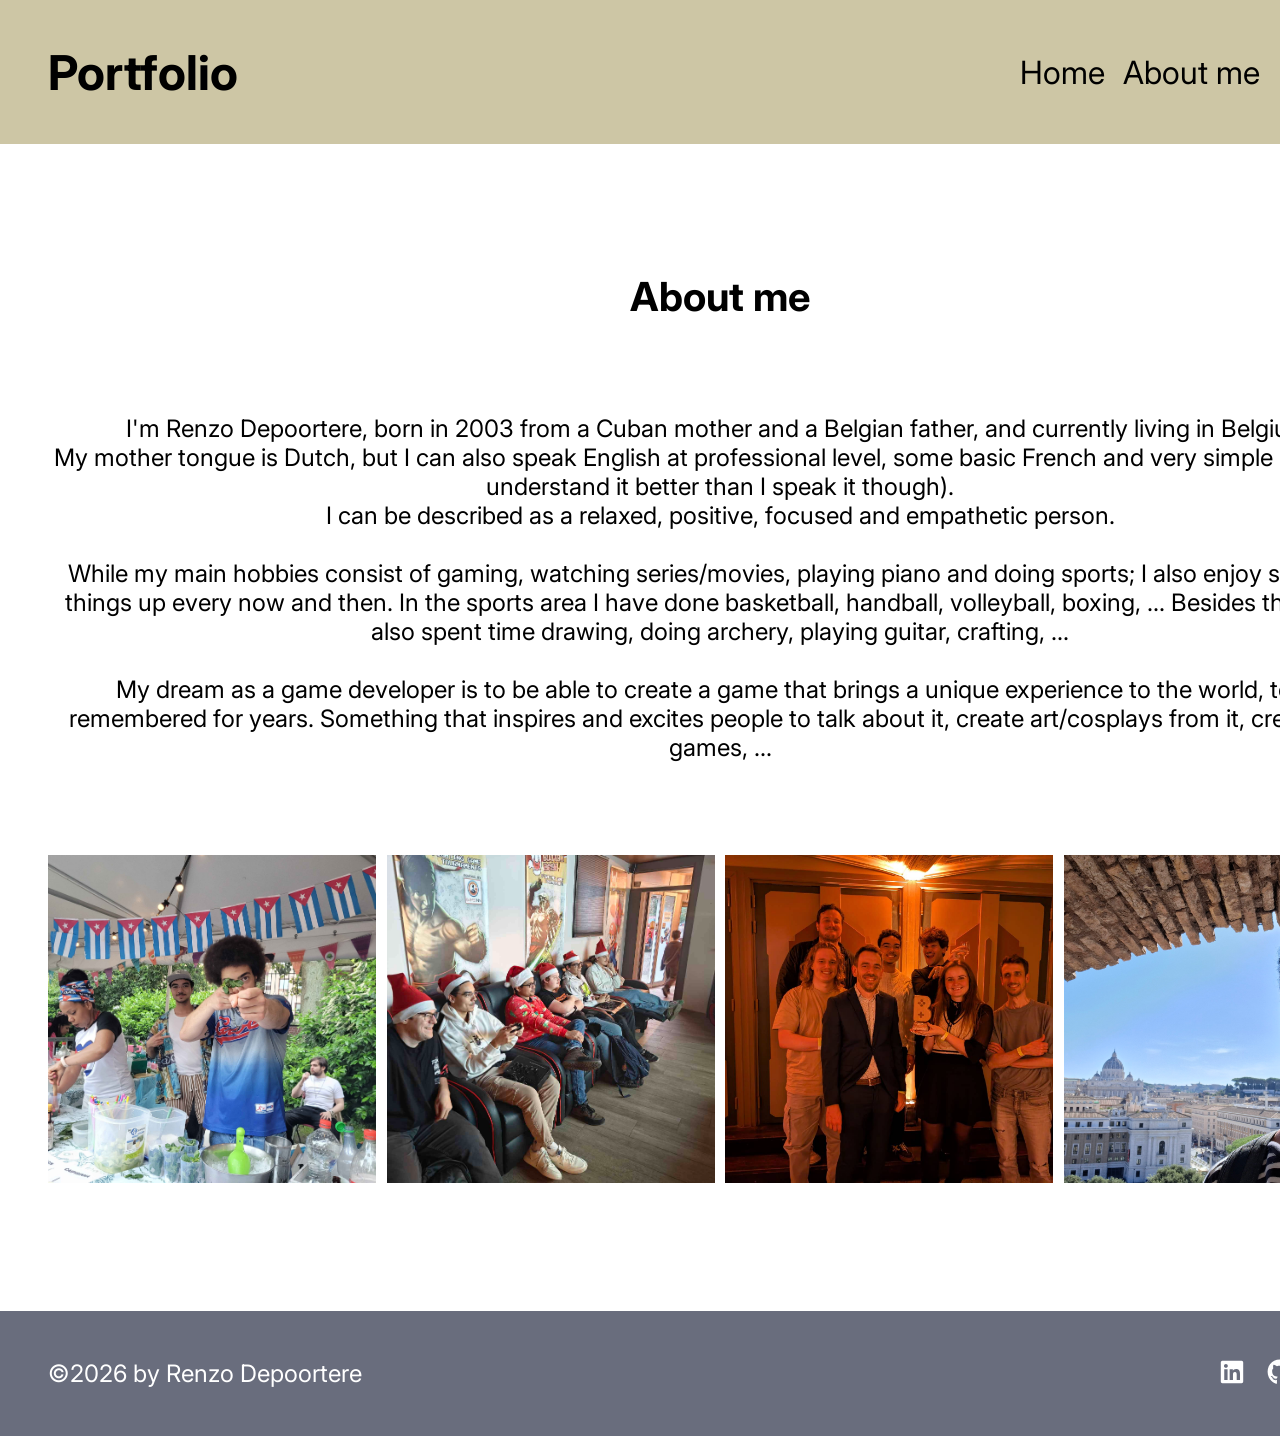
==== aboutMe.html @ 2e3b4d1f "Added hover effect on the experiences" ====
<!DOCTYPE html>
<html lang="en">
<head>
    <meta charset="UTF-8">
    <meta name="viewport" content="width=device-width, initial-scale=1.0">
    <title>About me | Renzo Depoortere</title>
    
    <link rel="stylesheet" href="style.css">
    <script src="javascript/AboutMeLoader.js" defer></script>
</head>
<body>
    <div class="Page" id="AboutMe">
       <div class="Header"> <!-- Not the cleanest way, but copying header for simplicity -->
            <p class="TextMainTitle">Portfolio</p>
            <div class="HeaderButtons">
                <a class="TextHeaderButton" href="index.html">Home</a>
                <a class="TextHeaderButton" href="aboutMe.html">About me</a>
                <a class="TextHeaderButton" href="projects.html">Projects</a>
            </div>
        </div>

        <div class="ContentContainer">
            <p class="TextHeader">About me</p>
            <p class="TextDescription">
                I'm Renzo Depoortere, born in 2003 from a Cuban mother and a Belgian father, and currently living in Belgium. 
                My mother tongue is Dutch, but I can also speak English at professional level, some basic French and very simple Spanish (I understand it better than I speak it though). 
                I can be described as a relaxed, positive, focused and empathetic person.

                While my main hobbies consist of gaming, watching series/movies, playing piano and doing sports; I also enjoy switching things up every now and then. In the sports area I have done basketball, handball, volleyball, boxing, ... Besides that I have also spent time drawing, doing archery, playing guitar, crafting, ...
                    
                My dream as a game developer is to be able to create a game that brings a unique experience to the world, to be remembered for years. Something that inspires and excites people to talk about it, create art/cosplays from it, create fan-games, ...

            </p>
            <div class="AboutMePictureContainer"></div>
        </div>

         <div class="Footer"> <!-- Not the cleanest way, but copying footer for simplicity -->
            <p class="TextFooter">©2026 by Renzo Depoortere</p>
            <div class="Contacts">
                <a href="https://www.linkedin.com/in/renzo-depoortere-8077b6225/" target="_blank">
                    <svg viewBox="0 0 640 640" class="ContactPicture">
                        <path d="M512 96L127.9 96C110.3 96 96 110.5 96 128.3L96 511.7C96 529.5 110.3 544 127.9 544L512 544C529.6 544 544 529.5 544 511.7L544 128.3C544 110.5 529.6 96 512 96zM231.4 480L165 480L165 266.2L231.5 266.2L231.5 480L231.4 480zM198.2 160C219.5 160 236.7 177.2 236.7 198.5C236.7 219.8 219.5 237 198.2 237C176.9 237 159.7 219.8 159.7 198.5C159.7 177.2 176.9 160 198.2 160zM480.3 480L413.9 480L413.9 376C413.9 351.2 413.4 319.3 379.4 319.3C344.8 319.3 339.5 346.3 339.5 374.2L339.5 480L273.1 480L273.1 266.2L336.8 266.2L336.8 295.4L337.7 295.4C346.6 278.6 368.3 260.9 400.6 260.9C467.8 260.9 480.3 305.2 480.3 362.8L480.3 480z"/>
                    </svg>
                </a>
               
                <a href="https://github.com/RenzoDepoortere" target="_blank">
                     <svg viewBox="0 0 640 640" class="ContactPicture">
                        <path d="M237.9 461.4C237.9 463.4 235.6 465 232.7 465C229.4 465.3 227.1 463.7 227.1 461.4C227.1 459.4 229.4 457.8 232.3 457.8C235.3 457.5 237.9 459.1 237.9 461.4zM206.8 456.9C206.1 458.9 208.1 461.2 211.1 461.8C213.7 462.8 216.7 461.8 217.3 459.8C217.9 457.8 216 455.5 213 454.6C210.4 453.9 207.5 454.9 206.8 456.9zM251 455.2C248.1 455.9 246.1 457.8 246.4 460.1C246.7 462.1 249.3 463.4 252.3 462.7C255.2 462 257.2 460.1 256.9 458.1C256.6 456.2 253.9 454.9 251 455.2zM316.8 72C178.1 72 72 177.3 72 316C72 426.9 141.8 521.8 241.5 555.2C254.3 557.5 258.8 549.6 258.8 543.1C258.8 536.9 258.5 502.7 258.5 481.7C258.5 481.7 188.5 496.7 173.8 451.9C173.8 451.9 162.4 422.8 146 415.3C146 415.3 123.1 399.6 147.6 399.9C147.6 399.9 172.5 401.9 186.2 425.7C208.1 464.3 244.8 453.2 259.1 446.6C261.4 430.6 267.9 419.5 275.1 412.9C219.2 406.7 162.8 398.6 162.8 302.4C162.8 274.9 170.4 261.1 186.4 243.5C183.8 237 175.3 210.2 189 175.6C209.9 169.1 258 202.6 258 202.6C278 197 299.5 194.1 320.8 194.1C342.1 194.1 363.6 197 383.6 202.6C383.6 202.6 431.7 169 452.6 175.6C466.3 210.3 457.8 237 455.2 243.5C471.2 261.2 481 275 481 302.4C481 398.9 422.1 406.6 366.2 412.9C375.4 420.8 383.2 435.8 383.2 459.3C383.2 493 382.9 534.7 382.9 542.9C382.9 549.4 387.5 557.3 400.2 555C500.2 521.8 568 426.9 568 316C568 177.3 455.5 72 316.8 72zM169.2 416.9C167.9 417.9 168.2 420.2 169.9 422.1C171.5 423.7 173.8 424.4 175.1 423.1C176.4 422.1 176.1 419.8 174.4 417.9C172.8 416.3 170.5 415.6 169.2 416.9zM158.4 408.8C157.7 410.1 158.7 411.7 160.7 412.7C162.3 413.7 164.3 413.4 165 412C165.7 410.7 164.7 409.1 162.7 408.1C160.7 407.5 159.1 407.8 158.4 408.8zM190.8 444.4C189.2 445.7 189.8 448.7 192.1 450.6C194.4 452.9 197.3 453.2 198.6 451.6C199.9 450.3 199.3 447.3 197.3 445.4C195.1 443.1 192.1 442.8 190.8 444.4zM179.4 429.7C177.8 430.7 177.8 433.3 179.4 435.6C181 437.9 183.7 438.9 185 437.9C186.6 436.6 186.6 434 185 431.7C183.6 429.4 181 428.4 179.4 429.7z"/>
                    </svg>
                </a>

                <a href="https://smler.itch.io/" target="_blank">
                     <svg viewBox="0 0 640 640" class="ContactPicture">
                        <path d="M135.9 98.8C114.2 111.7 71.4 160.8 71 173.7L71 195C71 222.1 96.3 245.8 119.2 245.8C146.8 245.8 169.7 223 169.7 195.8C169.7 222.9 191.9 245.8 219.5 245.8C247.1 245.8 268.5 223 268.5 195.8C268.5 222.9 292.1 245.8 319.7 245.8L320.2 245.8C347.8 245.8 371.4 223 371.4 195.8C371.4 222.9 392.9 245.8 420.4 245.8C447.9 245.8 470.2 223 470.2 195.8C470.2 222.9 493.2 245.8 520.7 245.8C543.7 245.8 569 222 569 195L569 173.7C568.6 160.8 525.8 111.6 504.1 98.7C436.7 96.4 389.9 96 320.1 96C250.3 96 155.1 97.1 135.9 98.8zM268.2 233.2C246.2 271.6 190.3 271.9 168.4 233.4C155.2 256.5 125.2 265.5 112.4 261.1C108.5 301.3 98.7 498.2 130.1 530.3C210.1 549 432.2 548.4 509.9 530.3C541.5 498 531.2 298.3 527.6 261.1C514.7 265.5 484.7 256.5 471.6 233.4C449.6 271.9 393.8 271.5 371.8 233.2C364.7 245.7 348.8 262.1 320 262.1C309.6 262.4 299.2 259.9 290.1 254.8C281 249.7 273.4 242.2 268.2 233.2L268.2 233.2zM226.6 287C243.1 287 257.7 287 275.8 306.8C305.1 303.8 334.7 303.8 364 306.8C382.2 287.1 396.8 287.1 413.2 287.1C465.5 287.1 478.4 364.6 497.1 431.5C514.4 493.7 491.6 495.2 463.1 495.2C421 493.6 397.6 463 397.6 432.4C358.3 438.8 295.7 441.2 242 432.4C242 463 218.7 493.6 176.5 495.2C148.1 495.1 125.3 493.6 142.6 431.5C161.3 364.5 174.2 287.1 226.5 287.1L226.5 287zM320 334.8C320 334.8 275.6 375.6 267.6 390L296.6 388.8L296.6 414.1C296.6 415.6 317.9 414.3 319.9 414.3C331.5 414.8 343.2 415.3 343.2 414.1L343.2 388.8L372.2 390C364.2 375.5 319.8 334.8 319.8 334.8L319.9 334.8z"/>
                    </svg>
                </a>

                <a href="mailto:renzodp03@gmail.com" target="_blank">
                     <svg viewBox="0 0 640 640" class="ContactPicture">
                        <path d="M112 128C85.5 128 64 149.5 64 176C64 191.1 71.1 205.3 83.2 214.4L291.2 370.4C308.3 383.2 331.7 383.2 348.8 370.4L556.8 214.4C568.9 205.3 576 191.1 576 176C576 149.5 554.5 128 528 128L112 128zM64 260L64 448C64 483.3 92.7 512 128 512L512 512C547.3 512 576 483.3 576 448L576 260L377.6 408.8C343.5 434.4 296.5 434.4 262.4 408.8L64 260z"/>
                    </svg>
                </a>
            </div>
        </div>
    </div>
</body>
</html>
---- style.css ----
/* We should split this up into separate files per HTML and one general */

@font-face 
{
    font-family: 'Inter';
    src: url("fonts/Inter-VariableFont_opsz,wght.ttf") format('truetype');
}

* 
{
    box-sizing: border-box;
    margin: 0;
    padding: 0;
    font-family: 'Inter', sans-serif;
}

body
{
    background-color: #EAE7DC;
}

.Page
{
    width: 1440px;
    min-width: 1440px;
    min-height: 100vh;
    display: flex;
    flex-direction: column;
    gap: 128px;
    margin: 0 auto;
    background-color: white;
    box-shadow: 0 0 20px rgba(0, 0, 0, 0.1);
}

.Header
{
    width: 100%;
    height: 144px;
    display: flex;
    flex-direction: row;
    align-items: center;
    justify-content: space-between;
    padding-left: 48px;
    padding-right: 48px;
    background-color: #CDC6A5;
}

.HeaderButtons
{
    width: fit-content;
    height: fit-content;
    display: flex;
    flex-direction: row;
    align-items: center;
    gap: 18px;
}

.ContentContainer
{
    width: 100%;
    height: fit-content;
    display: flex;
    flex-direction: column;
    align-items: center;
    gap: 64px;
    padding-left: 48px;
    padding-right: 48px;
}

.Intro
{
    width: 100%;
    height: fit-content;
    display: flex;
    flex-direction: row;
    align-items: center;
    gap: 32px;
}

.Profile
{
    width: 364px;
    height: fit-content;
    display: flex;
    flex-direction: column;
    align-items: center;
    gap: 8px;
}

.Profile img
{
    object-fit: cover;
    object-position: top center;
}

.Description
{
    flex: 1;
    align-self: stretch;
    height: auto;
    display: flex;
    flex-direction: column;
    align-items: left;
    gap: 16px;
}

.Projects
{
    width: 100%;
    height: fit-content;
    display: flex;
    flex-direction: column;
    align-items: center;
    gap: 48px;
}

.ProjectsContainer
{
    width: 100%;
    height: fit-content;
    display: grid;
    grid-template-columns: repeat(3, 1fr);
    gap: 32px;
    padding: 10px;
}

.Footer
{
    width: 100%;
    height: 125px;
    display: flex;
    flex-direction: row;
    align-items: center;
    justify-content: space-between;
    padding-left: 48px;
    padding-right: 48px;
    margin-top: auto;
    background-color: #696D7D;
}

.ProjectThumbnail
{
    width: 420px;
    height: 420px;
    object-fit: cover;
}

.AboutMePictureContainer
{
    width: 100%;
    height: fit-content;
    display: grid;
    grid-template-columns: repeat(4, 1fr);
    gap: 10px;
}

.AboutMeCard 
{
    position: relative; /* Crucial: traps the absolute overlay inside this box */
    width: 328px;
    height: 328px;
    display: block; /* Fixes weird inline-spacing issues with <a> tags */
    overflow: hidden; /* Keeps the zoom effect inside the box */
}

/* When I hover the Card, change the Overlay */
.AboutMeCard:hover .AboutMeOverlay 
{
    opacity: 1; /* Make the tint visible */
}

/* When I hover the Card, change the Text */
.AboutMeCard:hover .AboutMeSubject 
{
    transform: translateY(0px); /* Slide the text up into dead-center */
}

/* When I hover the Card, change the Image */
.AboutMeCard:hover .AboutMePicture 
{
    transform: scale(1.08); /* Slightly zoom the image in behind the tint */
}

.AboutMePicture 
{
    width: 100%;
    height: 100%;
    object-fit: cover;
    transition: transform 0.4s ease; /* Prepares the image for a smooth zoom */
}

.AboutMeOverlay 
{
    position: absolute;
    top: 0;
    left: 0;
    width: 100%;
    height: 100%;
    background-color: #eae7dc79; /* 65% opaque black tint */
    display: flex;
    align-items: center; /* Vertically centers the text */
    justify-content: center; /* Horizontally centers the text */
    
    opacity: 0; /* Invisible by default! */
    transition: opacity 0.3s ease; /* Fades in smoothly */
}

.Contacts
{
    width: fit-content;
    height: fit-content;
    display: flex;
    flex-direction: row;
    align-items: center;
    gap: 16px;
    padding-top: 6px;
    padding-bottom: 6px;
}

.ContactPicture
{
    width: 32px;
    height: 32px;
    fill: white;
    transition: fill 0.3s;
}

.ContactPicture:hover 
{
    fill: #CDC6A5; 
}

.ProjectsContentContainer
{
    width: 100%;
    height: fit-content;
    display: flex;
    flex-direction: column;
    align-items: center;
    gap: 48px;
}

.ProjectSections
{
    width: 100%;
    height: 96px;
    display: grid;
    grid-template-columns: 1fr auto 1fr;
    align-items: center;
    gap: 10px;
}

.ProjectSections > :nth-child(1) { justify-self: end; }     /* Pushes "Professional" to the right side of its column */
.ProjectSections > :nth-child(2) { justify-self: center; }  /* Keeps "Personal" locked in the center */
.ProjectSections > :nth-child(3) { justify-self: start; }   /* Pushes "School" to the left side of its column */

.SectionBackground
{
    width: fit-content;
    height: 100%;
    display: flex;
    flex-direction: row;
    align-items: center;
    justify-items: center;
    gap: 10px;
    padding: 4px 16px 4px 16px;
    background-color: #F0DCCA;
    border-radius: 16px;
}

.SingleProjectSummary
{
    width: 100%;
    height: fit-content;
    display: flex;
    flex-direction: row;
    gap: 128px;
}

.ProjectBanner
{
    width: 540px;
    height: 420px;
    object-fit: cover;
}

.ProjectContributions
{
    width: 100%;
    height: fit-content;
    display: flex;
    flex-direction: column;
    gap: 32px;
    padding-left: 24px;
    padding-right: 24px;
}

.Separator
{
    width: 100%;
    height: 4px;
    background-color: #D9D9D9;
}

.Highlight
{
    width: 100%;
    height: fit-content;
    display: flex;
    flex-direction: column;
    gap: 32px;
    padding-left: 24px;
    padding-right: 24px;
}

.HighlightDescription
{
    width: 100%;
    height: fit-content;
    display: flex;
    flex-direction: row;
    gap: 48px;
}

.HighlightImage
{
    width: 256px;
    height: 256px;
    object-fit: cover;
}

.ProjectVariaPictureContainer
{
    width: 100%;
    height: fit-content;
    display: grid;
    grid-template-columns: repeat(4, 1fr);
    gap: 10px;
}

.ProjectVariaPicture
{
    width: 328px;
    height: 328px;
    object-fit: cover;
}

.AMS_Page
{
    width: 1440px;
    min-width: 1440px;
    min-height: 100vh;
    display: flex;
    flex-direction: column;
    margin: 0 auto;
    background-color: white;
    box-shadow: 0 0 20px rgba(0, 0, 0, 0.1);
}

.AMS_Header
{
    width: 100%;
    height: fit-content;
    display: flex;
    flex-direction: row;
    justify-content: flex-end;
    gap: 10px;
    padding: 24px 24px 24px 24px;
}

.AMS_CloseButton
{
    width: 48px;
    height: 48px;
    fill: black;
}

.AMS_Content
{
    width: 100%;
    flex: 1;
    display: flex;
    flex-direction: column;
    align-items: center;
    justify-content: center;
    gap: 48px;
    padding: 24px 24px 64px 24px;
}

.AMS_Picture
{
max-width: 800px; /* Won't let 16:9 desktop screenshots get too wide */
    max-height: 55vh; /* Won't let tall smartphone photos push text off the screen */
    width: auto;
    height: auto;
    object-fit: contain; /* GUARANTEES 100% of the image is visible, uncropped */
}

.TextMainTitle
{
    font-size: 48px;
    width: fit-content;
    height: 58px; 
    color: black;
    font-weight: bolder;
}

.TextHeaderButton
{
    width: fit-content;
    height: fit-content;
    font-size: 32px;
    color: black;
    cursor: pointer;
    text-decoration: none;
    transition: all 0.2s ease-in-out;
}

.TextHeaderButton:hover 
{
    text-decoration: underline;
    text-underline-offset: 8px;
    text-decoration-thickness: 3px;
}

.TextHeader
{
    width: fit-content;
    height: fit-content;
    font-size: 40px;
    text-align: left;
    color: black;
    font-weight: bold;
}

.TextSubtitle
{
    width: 100%;
    height: fit-content;
    font-size: 36px;
    text-align: center;
    color: black;
}

.TextSubtitle_Left
{
    width: 100%;
    height: fit-content;
    font-size: 36px;
    text-align: left;
    color: black;
}

.TextDescription
{
    width: fit-content;
    height: fit-content;
    font-size: 24px;
    text-align: center;
    color: black;
    white-space: pre-line;
}

.TextDescription_Left
{
    flex: 1; 
    font-size: 24px;
    text-align: left; 
    color: black;
    white-space: pre-line;  
}

.TextAboutMeSubject 
{
    font-size: 24px;
    font-weight: bold;
    text-align: center;
    color: black;
}


.TextFooter
{
    width: fit-content;
    height: fit-content;
    font-size: 24px;
    text-align: center;
    color: white;
}
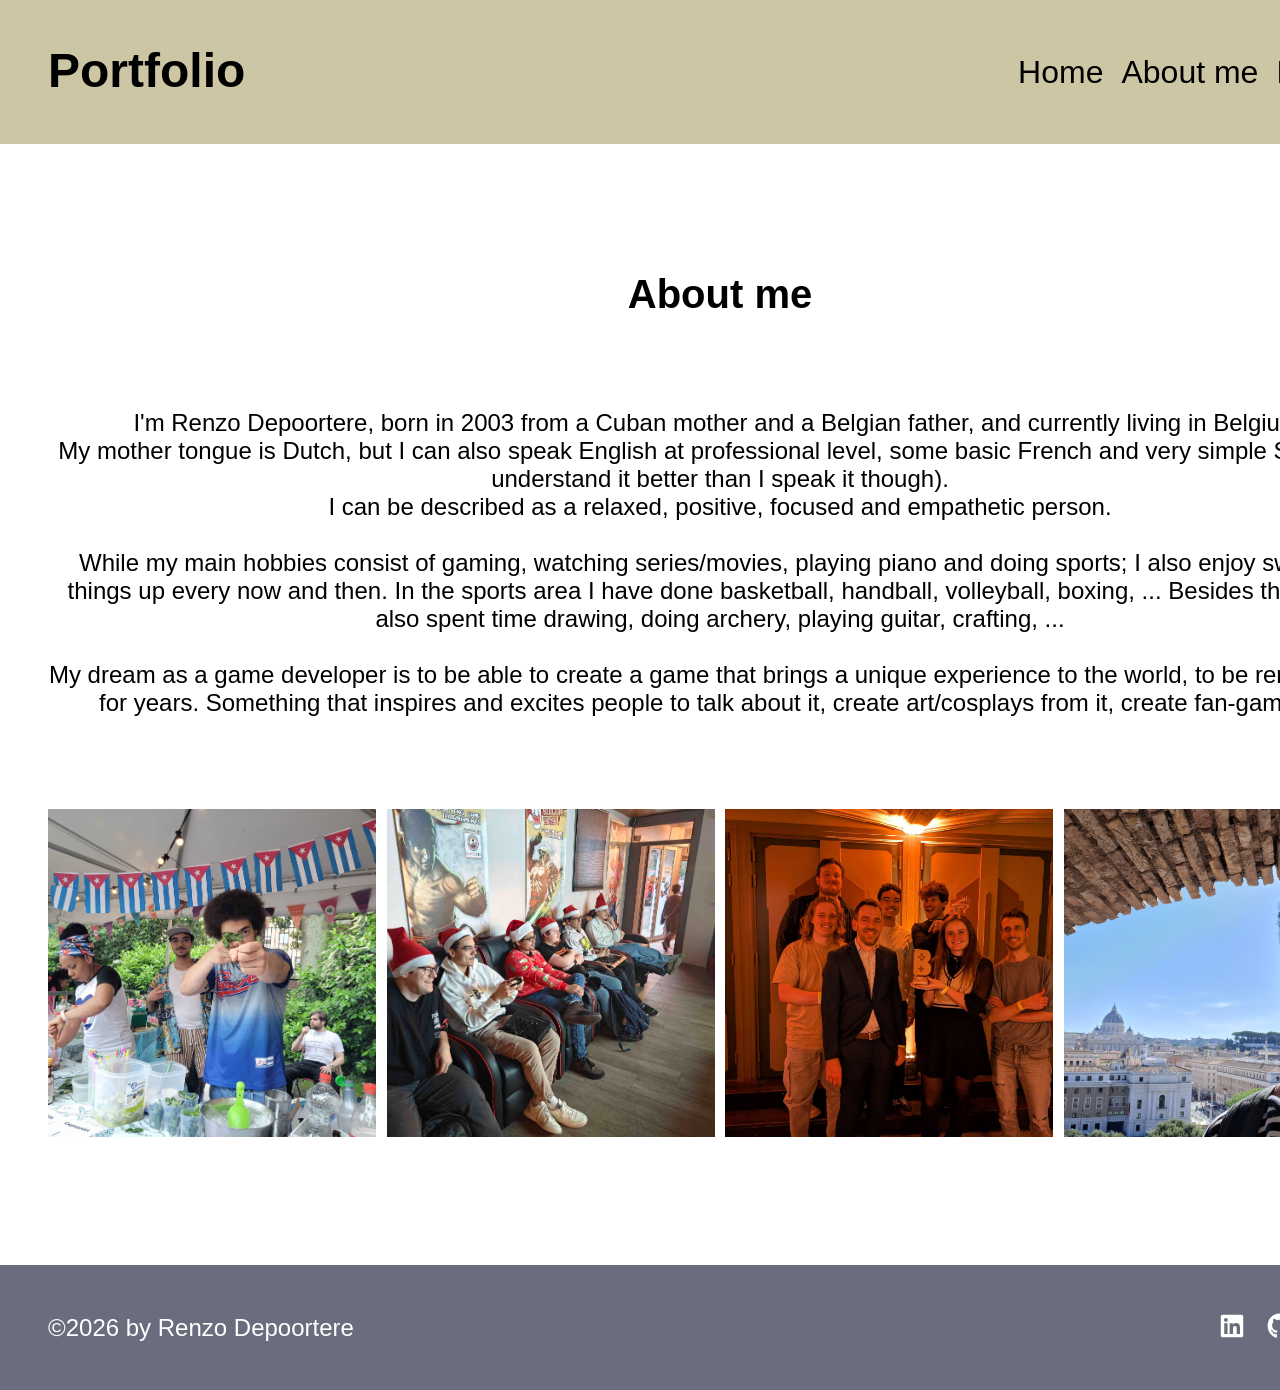
==== commit a189519e: "Made a .css file for every HTML file + added informationBits to single projects + added some simple " ====
--- a/aboutMe.html
+++ b/aboutMe.html
@@ -5,7 +5,8 @@
     <meta name="viewport" content="width=device-width, initial-scale=1.0">
     <title>About me | Renzo Depoortere</title>
     
-    <link rel="stylesheet" href="style.css">
+    <link rel="stylesheet" href="style/general.css">
+    <link rel="stylesheet" href="style/aboutMe.css">
     <script src="javascript/AboutMeLoader.js" defer></script>
 </head>
 <body>
--- a/style/general.css
+++ b/style/general.css
@@ -0,0 +1,303 @@
+/* We should split this up into separate files per HTML and one general */
+
+@font-face 
+{
+    font-family: 'Inter';
+    src: url("fonts/Inter-VariableFont_opsz,wght.ttf") format('truetype');
+}
+
+* 
+{
+    box-sizing: border-box;
+    margin: 0;
+    padding: 0;
+    font-family: 'Inter', sans-serif;
+}
+
+body
+{
+    background-color: #EAE7DC;
+}
+
+.Page
+{
+    width: 1440px;
+    min-width: 1440px;
+    min-height: 100vh;
+    display: flex;
+    flex-direction: column;
+    gap: 128px;
+    margin: 0 auto;
+    background-color: white;
+    box-shadow: 0 0 20px rgba(0, 0, 0, 0.1);
+}
+
+.Header
+{
+    width: 100%;
+    height: 144px;
+    display: flex;
+    flex-direction: row;
+    align-items: center;
+    justify-content: space-between;
+    padding-left: 48px;
+    padding-right: 48px;
+    background-color: #CDC6A5;
+}
+
+.HeaderButtons
+{
+    width: fit-content;
+    height: fit-content;
+    display: flex;
+    flex-direction: row;
+    align-items: center;
+    gap: 18px;
+}
+
+.ContentContainer
+{
+    width: 100%;
+    height: fit-content;
+    display: flex;
+    flex-direction: column;
+    align-items: center;
+    gap: 64px;
+    padding-left: 48px;
+    padding-right: 48px;
+}
+
+.Footer
+{
+    width: 100%;
+    height: 125px;
+    display: flex;
+    flex-direction: row;
+    align-items: center;
+    justify-content: space-between;
+    padding-left: 48px;
+    padding-right: 48px;
+    margin-top: auto;
+    background-color: #696D7D;
+}
+
+.ProjectCard
+{
+    position: relative;
+    width: 420px;
+    height: 420px;
+    display: block;
+    overflow: hidden;
+}
+
+.ProjectCard:hover .ProjectOverlay 
+{
+    opacity: 1;
+}
+
+.ProjectCard:hover .ProjectThumbnail 
+{
+    transform: scale(1.08);
+}
+
+.ProjectCard:hover .TextProject 
+{
+    transform: translateY(0px);
+}
+
+.ProjectsContainer
+{
+    width: 100%;
+    height: fit-content;
+    display: grid;
+    grid-template-columns: repeat(3, 1fr);
+    gap: 32px;
+    padding: 10px;
+}
+
+.ProjectThumbnail
+{
+    width: 100%;
+    height: 100%;
+    object-fit: cover;
+    transition: transform 0.4s ease;
+}
+
+.ProjectOverlay 
+{
+    position: absolute;
+    top: 0;
+    left: 0;
+    width: 100%;
+    height: 100%;
+    background-color: #44444179;
+    display: flex;
+    align-items: center;
+    justify-content: center;
+    
+    opacity: 0;
+    transition: opacity 0.3s ease;
+}
+
+.Contacts
+{
+    width: fit-content;
+    height: fit-content;
+    display: flex;
+    flex-direction: row;
+    align-items: center;
+    gap: 16px;
+    padding-top: 6px;
+    padding-bottom: 6px;
+}
+
+.ContactPicture
+{
+    width: 32px;
+    height: 32px;
+    fill: white;
+    transition: fill 0.3s;
+}
+
+.ContactPicture:hover 
+{
+    fill: #CDC6A5; 
+}
+
+.ProjectBanner
+{
+    width: 540px;
+    height: fit-content;
+    display: flex;
+    flex-direction: column;
+    gap: 10px;
+}
+
+.ProjectLinkContainer
+{
+    width: 100%;
+    height: fit-content;
+    display: flex;
+    flex-direction: column;
+    gap: 10px;
+    padding: 5px 5px 5px 5px;
+}
+
+.SingleProjectLinkWrapper
+{
+    width: 32px;
+    height: 32px;
+}
+
+.ProjectLink
+{
+    width: 32px;
+    height: 32px;
+    fill: black;
+    transition: fill 0.3s;
+}
+
+.ProjectLink:hover 
+{
+    fill: rgb(74, 74, 74); 
+}
+
+.TextMainTitle
+{
+    font-size: 48px;
+    width: fit-content;
+    height: 58px; 
+    color: black;
+    font-weight: bolder;
+}
+
+.TextHeaderButton
+{
+    width: fit-content;
+    height: fit-content;
+    font-size: 32px;
+    color: black;
+    cursor: pointer;
+    text-decoration: none;
+    transition: all 0.2s ease-in-out;
+}
+
+.TextHeaderButton:hover 
+{
+    text-decoration: underline;
+    text-underline-offset: 8px;
+    text-decoration-thickness: 3px;
+}
+
+.TextHeader
+{
+    width: fit-content;
+    height: fit-content;
+    font-size: 40px;
+    text-align: left;
+    color: black;
+    font-weight: bold;
+}
+
+.TextSubtitle
+{
+    width: 100%;
+    height: fit-content;
+    font-size: 36px;
+    text-align: center;
+    color: black;
+}
+
+.TextSubtitle_Left
+{
+    width: 100%;
+    height: fit-content;
+    font-size: 36px;
+    text-align: left;
+    color: black;
+}
+
+.TextDescription
+{
+    width: fit-content;
+    height: fit-content;
+    font-size: 24px;
+    text-align: center;
+    color: black;
+    white-space: pre-line;
+}
+
+.TextDescription_Left
+{
+    flex: 1; 
+    font-size: 24px;
+    text-align: left; 
+    color: black;
+    white-space: pre-line;  
+}
+
+.TextProject
+{
+    font-size: 24px;
+    font-weight: bold;
+    text-align: center;
+    color: white;
+}
+
+.TextAboutMeSubject 
+{
+    font-size: 24px;
+    font-weight: bold;
+    text-align: center;
+    color: white;
+}
+
+
+.TextFooter
+{
+    width: fit-content;
+    height: fit-content;
+    font-size: 24px;
+    text-align: center;
+    color: white;
+}
--- a/style/aboutMe.css
+++ b/style/aboutMe.css
@@ -0,0 +1,110 @@
+.AboutMePictureContainer
+{
+    width: 100%;
+    height: fit-content;
+    display: grid;
+    grid-template-columns: repeat(4, 1fr);
+    gap: 10px;
+}
+
+.AboutMeCard 
+{
+    position: relative; /* Crucial: traps the absolute overlay inside this box */
+    width: 328px;
+    height: 328px;
+    display: block; /* Fixes weird inline-spacing issues with <a> tags */
+    overflow: hidden; /* Keeps the zoom effect inside the box */
+}
+
+/* When I hover the Card, change the Overlay */
+.AboutMeCard:hover .AboutMeOverlay 
+{
+    opacity: 1; /* Make the tint visible */
+}
+
+/* When I hover the Card, change the Text */
+.AboutMeCard:hover .TextAboutMeSubject 
+{
+    transform: translateY(0px); /* Slide the text up into dead-center */
+}
+
+/* When I hover the Card, change the Image */
+.AboutMeCard:hover .AboutMePicture 
+{
+    transform: scale(1.08); /* Slightly zoom the image in behind the tint */
+}
+
+.AboutMePicture 
+{
+    width: 100%;
+    height: 100%;
+    object-fit: cover;
+    transition: transform 0.4s ease; /* Prepares the image for a smooth zoom */
+}
+
+.AboutMeOverlay 
+{
+    position: absolute;
+    top: 0;
+    left: 0;
+    width: 100%;
+    height: 100%;
+    background-color: #44444179;
+    display: flex;
+    align-items: center; /* Vertically centers the text */
+    justify-content: center; /* Horizontally centers the text */
+    
+    opacity: 0; /* Invisible by default! */
+    transition: opacity 0.3s ease; /* Fades in smoothly */
+}
+
+.AMS_Page
+{
+    width: 1440px;
+    min-width: 1440px;
+    min-height: 100vh;
+    display: flex;
+    flex-direction: column;
+    margin: 0 auto;
+    background-color: white;
+    box-shadow: 0 0 20px rgba(0, 0, 0, 0.1);
+}
+
+.AMS_Header
+{
+    width: 100%;
+    height: fit-content;
+    display: flex;
+    flex-direction: row;
+    justify-content: flex-end;
+    gap: 10px;
+    padding: 24px 24px 24px 24px;
+}
+
+.AMS_CloseButton
+{
+    width: 48px;
+    height: 48px;
+    fill: black;
+}
+
+.AMS_Content
+{
+    width: 100%;
+    flex: 1;
+    display: flex;
+    flex-direction: column;
+    align-items: center;
+    justify-content: center;
+    gap: 48px;
+    padding: 24px 24px 64px 24px;
+}
+
+.AMS_Picture
+{
+max-width: 800px; /* Won't let 16:9 desktop screenshots get too wide */
+    max-height: 55vh; /* Won't let tall smartphone photos push text off the screen */
+    width: auto;
+    height: auto;
+    object-fit: contain; /* GUARANTEES 100% of the image is visible, uncropped */
+}
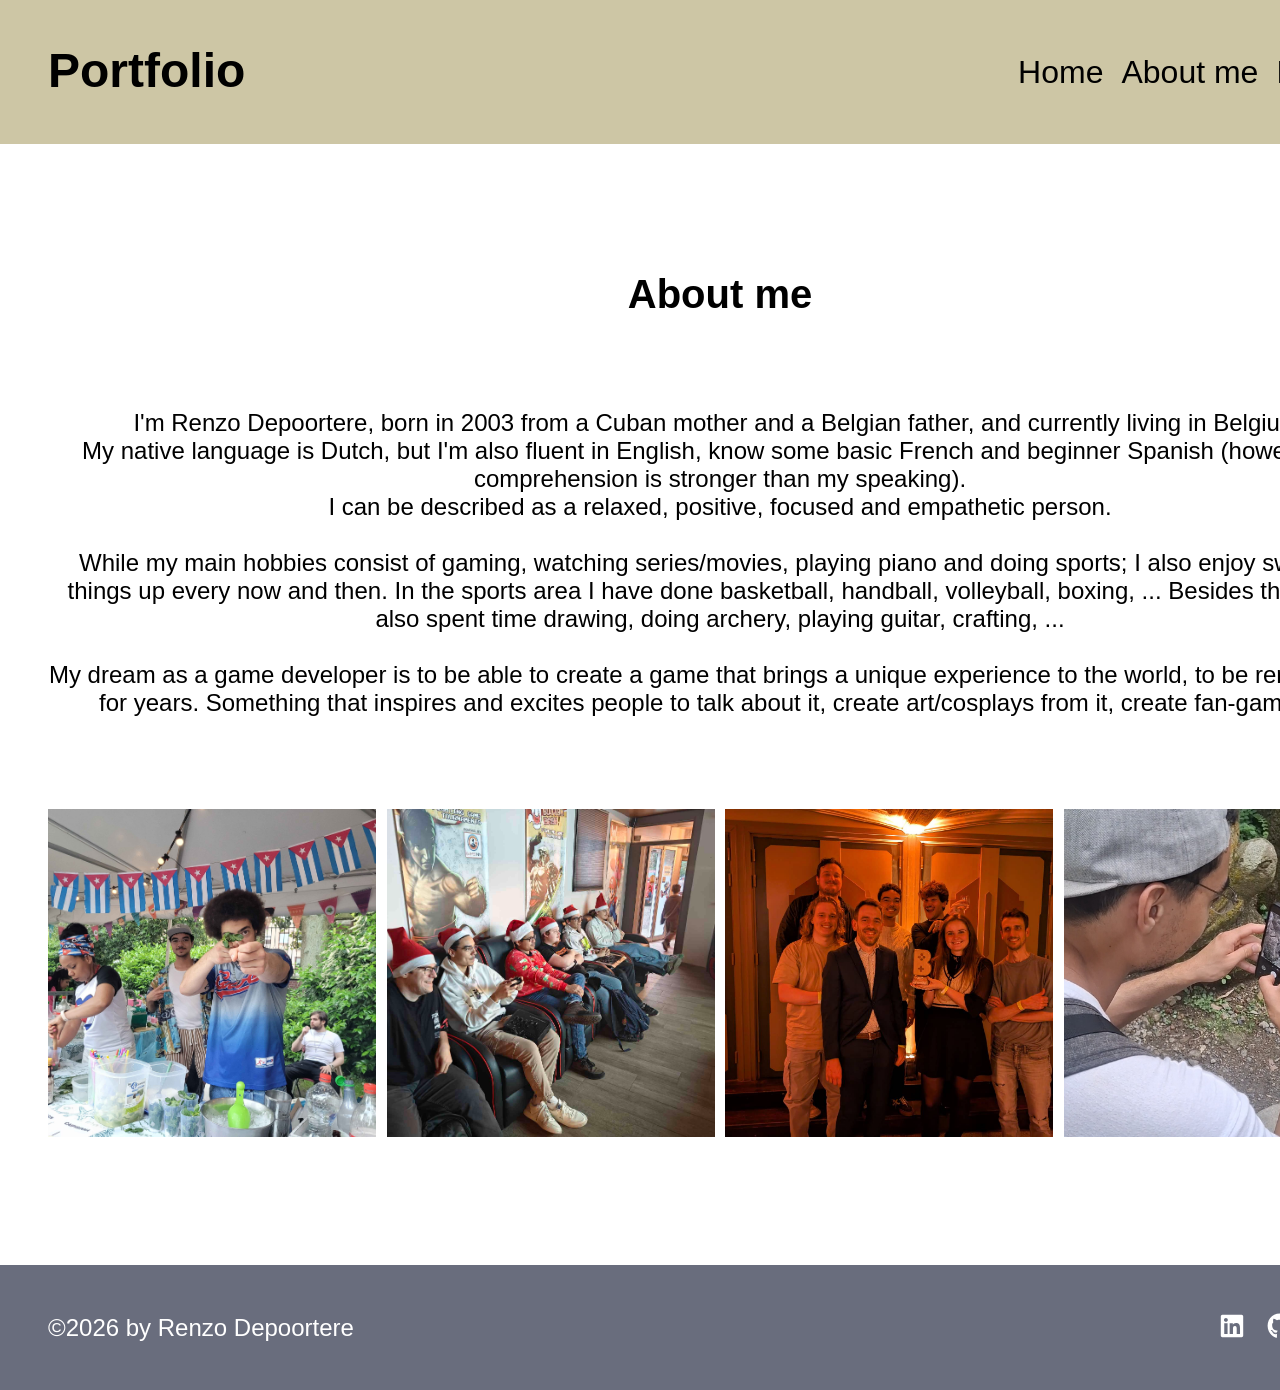
==== commit 0fa93818: "Updated prefered programming style + updated language text formatting + updated culture picture + sw" ====
--- a/aboutMe.html
+++ b/aboutMe.html
@@ -24,7 +24,7 @@
             <p class="TextHeader">About me</p>
             <p class="TextDescription">
                 I'm Renzo Depoortere, born in 2003 from a Cuban mother and a Belgian father, and currently living in Belgium. 
-                My mother tongue is Dutch, but I can also speak English at professional level, some basic French and very simple Spanish (I understand it better than I speak it though). 
+                My native language is Dutch, but I'm also fluent in English, know some basic French and beginner Spanish (however my comprehension is stronger than my speaking). 
                 I can be described as a relaxed, positive, focused and empathetic person.
 
                 While my main hobbies consist of gaming, watching series/movies, playing piano and doing sports; I also enjoy switching things up every now and then. In the sports area I have done basketball, handball, volleyball, boxing, ... Besides that I have also spent time drawing, doing archery, playing guitar, crafting, ...
@@ -35,7 +35,7 @@
             <div class="AboutMePictureContainer"></div>
         </div>
 
-         <div class="Footer"> <!-- Not the cleanest way, but copying footer for simplicity -->
+        <div class="Footer"> <!-- Not the cleanest way, but copying footer for simplicity -->
             <p class="TextFooter">©2026 by Renzo Depoortere</p>
             <div class="Contacts">
                 <a href="https://www.linkedin.com/in/renzo-depoortere-8077b6225/" target="_blank">
@@ -63,6 +63,20 @@
                 </a>
             </div>
         </div>
+
+        <div id="AboutMeModal" class="AboutMeModal">
+                <div class="AboutMeModalContent">
+                <!-- Close Button -->
+                <svg viewBox="0 0 640 640" class="AboutMeModalClose" id="CloseModal">
+                    <path d="M183.1 137.4C170.6 124.9 150.3 124.9 137.8 137.4C125.3 149.9 125.3 170.2 137.8 182.7L275.2 320L137.9 457.4C125.4 469.9 125.4 490.2 137.9 502.7C150.4 515.2 170.7 515.2 183.2 502.7L320.5 365.3L457.9 502.6C470.4 515.1 490.7 515.1 503.2 502.6C515.7 490.1 515.7 469.8 503.2 457.3L365.8 320L503.1 182.6C515.6 170.1 515.6 149.8 503.1 137.3C490.6 124.8 470.3 124.8 457.8 137.3L320.5 274.7L183.1 137.4z"/>
+                </svg>
+         
+                <!-- Dynamic Image and Text -->
+                <img id="ModalImage" src="" alt="Experience">
+                <p id="ModalDescription" class="ModalText"></p>
+            </div>
+        </div>
+
     </div>
 </body>
 </html>
--- a/style/general.css
+++ b/style/general.css
@@ -1,4 +1,3 @@
-/* We should split this up into separate files per HTML and one general */
 
 @font-face 
 {
@@ -276,6 +275,19 @@
     white-space: pre-line;  
 }
 
+.TextDescription_LeftBottom
+{
+    flex: 1; 
+    font-size: 24px;
+    text-align: left; 
+    color: black;
+    white-space: pre-line;  
+
+    display: flex;
+    flex-direction: column;
+    justify-content: flex-end;
+}
+
 .TextProject
 {
     font-size: 24px;
--- a/style/aboutMe.css
+++ b/style/aboutMe.css
@@ -14,6 +14,7 @@
     height: 328px;
     display: block; /* Fixes weird inline-spacing issues with <a> tags */
     overflow: hidden; /* Keeps the zoom effect inside the box */
+    cursor: pointer;
 }
 
 /* When I hover the Card, change the Overlay */
@@ -58,53 +59,68 @@
     transition: opacity 0.3s ease; /* Fades in smoothly */
 }
 
-.AMS_Page
+.AboutMeModal 
 {
-    width: 1440px;
-    min-width: 1440px;
-    min-height: 100vh;
-    display: flex;
-    flex-direction: column;
-    margin: 0 auto;
-    background-color: white;
-    box-shadow: 0 0 20px rgba(0, 0, 0, 0.1);
+    display: none;
+    position: fixed;
+    z-index: 1000;
+    left: 0;
+    top: 0;
+    width: 100vw;
+    height: 100vh;
+    background-color: rgba(0, 0, 0, 0.85);
+    align-items: center;
+    justify-content: center;
+    opacity: 0;
+    transition: opacity 0.3s ease;
 }
 
-.AMS_Header
+.AboutMeModal.show 
 {
-    width: 100%;
-    height: fit-content;
     display: flex;
-    flex-direction: row;
-    justify-content: flex-end;
-    gap: 10px;
-    padding: 24px 24px 24px 24px;
+    opacity: 1;
 }
 
-.AMS_CloseButton
+.AboutMeModalContent 
 {
-    width: 48px;
-    height: 48px;
-    fill: black;
-}
-
-.AMS_Content
-{
-    width: 100%;
-    flex: 1;
+    position: relative;
     display: flex;
     flex-direction: column;
     align-items: center;
-    justify-content: center;
-    gap: 48px;
-    padding: 24px 24px 64px 24px;
+    gap: 32px;
+    max-width: 800px;
+    width: 90%;
 }
 
-.AMS_Picture
+.AboutMeModalClose 
 {
-max-width: 800px; /* Won't let 16:9 desktop screenshots get too wide */
-    max-height: 55vh; /* Won't let tall smartphone photos push text off the screen */
-    width: auto;
-    height: auto;
-    object-fit: contain; /* GUARANTEES 100% of the image is visible, uncropped */
+    position: fixed;
+    top: 24px;
+    right: 24px;
+    width: 48px;
+    height: 48px;
+    fill: white;
+    cursor: pointer;
+    transition: fill 0.2s;
+}
+
+.AboutMeModalClose:hover 
+{
+    fill: #CDC6A5;
+}
+
+#ModalImage 
+{
+    max-width: 100%;
+    max-height: 55vh;
+    object-fit: contain;
+    box-shadow: 0 0 20px rgba(0,0,0,0.5);
+}
+
+.ModalText 
+{
+    color: white;
+    font-size: 28px;
+    text-align: center;
+    line-height: 1.4;
 }
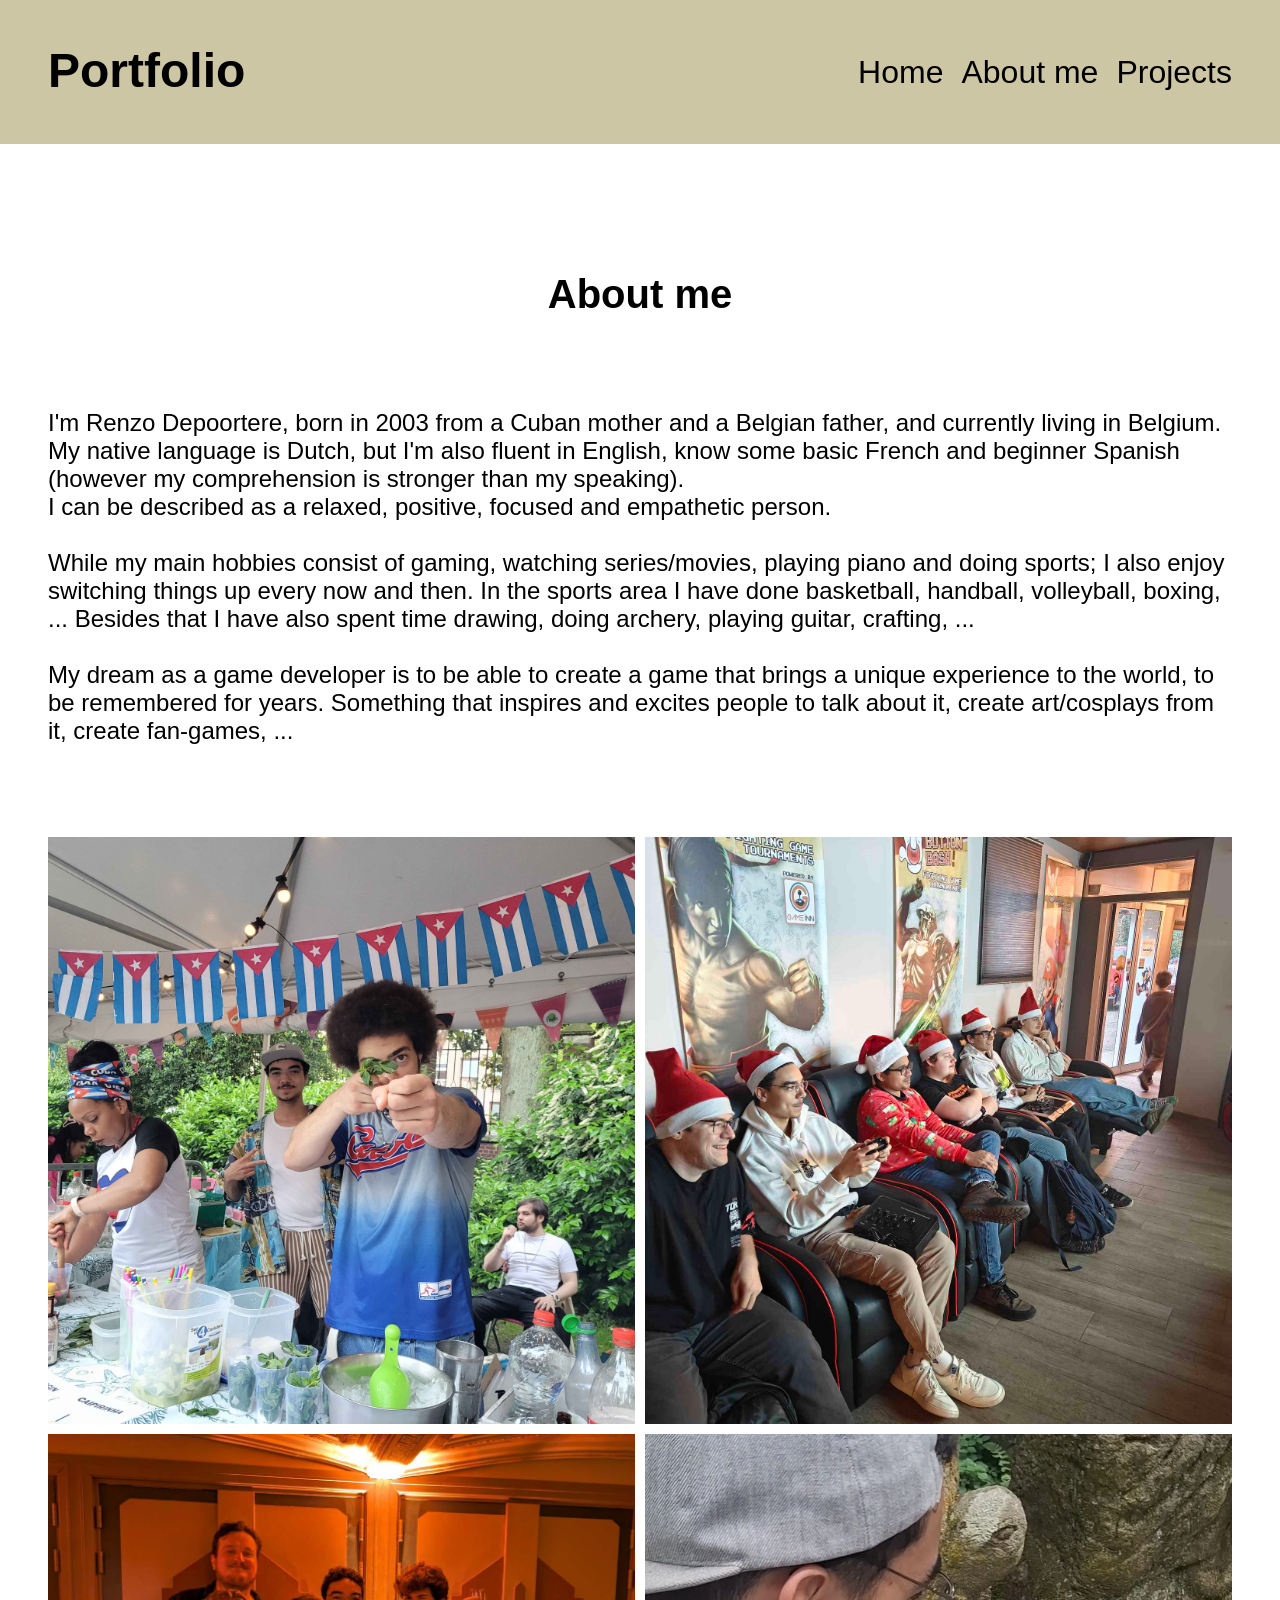
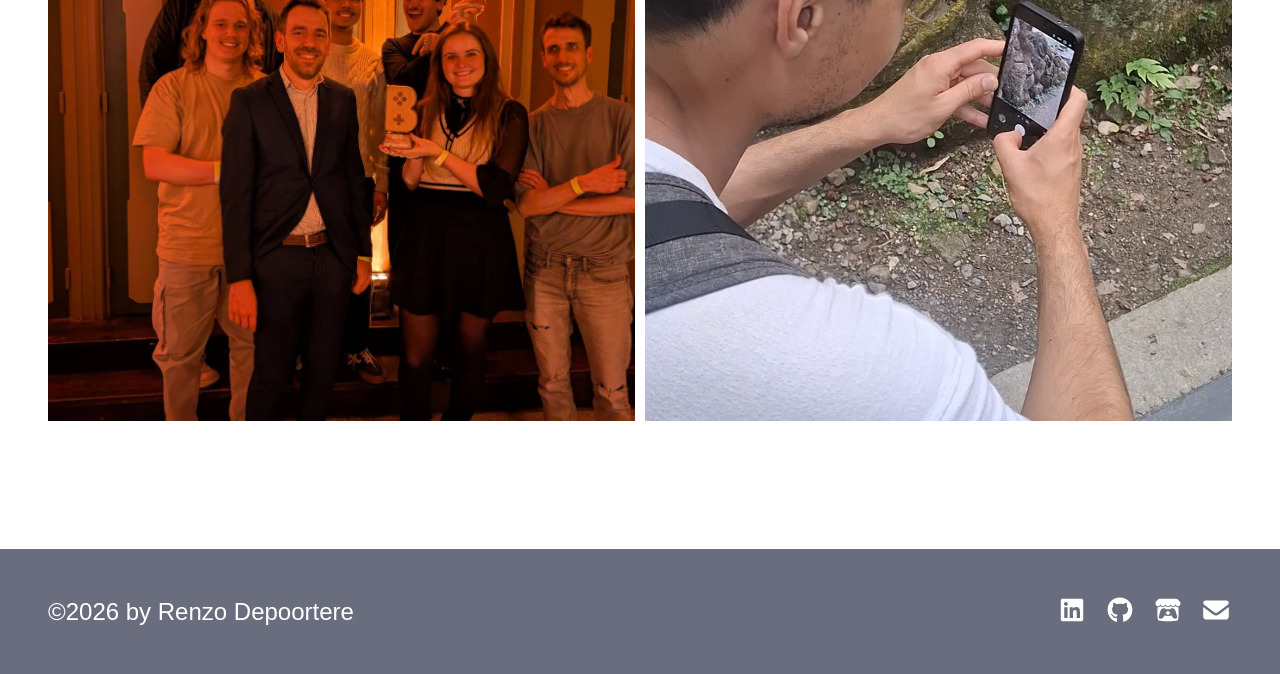
==== commit 9d23ce90: "Updated layout to better fit phone screen + made general page a bit smaller" ====
--- a/aboutMe.html
+++ b/aboutMe.html
@@ -22,7 +22,7 @@
 
         <div class="ContentContainer">
             <p class="TextHeader">About me</p>
-            <p class="TextDescription">
+            <p class="TextDescription_Left">
                 I'm Renzo Depoortere, born in 2003 from a Cuban mother and a Belgian father, and currently living in Belgium. 
                 My native language is Dutch, but I'm also fluent in English, know some basic French and beginner Spanish (however my comprehension is stronger than my speaking). 
                 I can be described as a relaxed, positive, focused and empathetic person.
--- a/style/general.css
+++ b/style/general.css
@@ -20,9 +20,10 @@
 
 .Page
 {
-    width: 1440px;
-    min-width: 1440px;
+    width: 100%;
+    max-width: 1280px;
     min-height: 100vh;
+    
     display: flex;
     flex-direction: column;
     gap: 128px;
@@ -83,8 +84,8 @@
 .ProjectCard
 {
     position: relative;
-    width: 420px;
-    height: 420px;
+    width: 100%;
+    aspect-ratio: 1 / 1;
     display: block;
     overflow: hidden;
 }
@@ -109,7 +110,7 @@
     width: 100%;
     height: fit-content;
     display: grid;
-    grid-template-columns: repeat(3, 1fr);
+    grid-template-columns: repeat(auto-fit, minmax(420px, 1fr));
     gap: 32px;
     padding: 10px;
 }
@@ -312,4 +313,61 @@
     font-size: 24px;
     text-align: center;
     color: white;
+}
+
+@media (max-width: 800px) 
+{
+    /* Stack the Header elements */
+    .Header 
+    {
+        flex-direction: column;
+        height: auto;
+        padding: 24px;
+        gap: 16px;
+    }
+
+    /* Wrap the header links if the screen gets super narrow */
+    .HeaderButtons 
+    {
+        flex-wrap: wrap;
+        justify-content: center;
+    }
+
+    .TextHeader
+    {
+        width: 100%;
+        text-align: center;
+    }
+
+    /* Recenter the text for mobile */
+    .TextDescription_Left 
+    {
+        text-align: center;
+    }
+
+    .TextDescription_LeftBottom
+    {
+        text-align: center;
+    }
+
+    .TextSubtitle_Left
+    {
+        text-align: center;
+    }
+
+    /* Stack the Footer */
+    .Footer 
+    {
+        flex-direction: column;
+        height: auto;
+        padding: 32px 24px;
+        gap: 16px;
+    }
+
+    /* Reduce the massive side padding on mobile */
+    .ContentContainer 
+    {
+        padding-left: 24px;
+        padding-right: 24px;
+    }
 }
--- a/style/aboutMe.css
+++ b/style/aboutMe.css
@@ -3,15 +3,15 @@
     width: 100%;
     height: fit-content;
     display: grid;
-    grid-template-columns: repeat(4, 1fr);
+    grid-template-columns: repeat(auto-fit, minmax(400px, 1fr));
     gap: 10px;
 }
 
 .AboutMeCard 
 {
     position: relative; /* Crucial: traps the absolute overlay inside this box */
-    width: 328px;
-    height: 328px;
+    width: 100%;
+    aspect-ratio: 1 / 1;
     display: block; /* Fixes weird inline-spacing issues with <a> tags */
     overflow: hidden; /* Keeps the zoom effect inside the box */
     cursor: pointer;
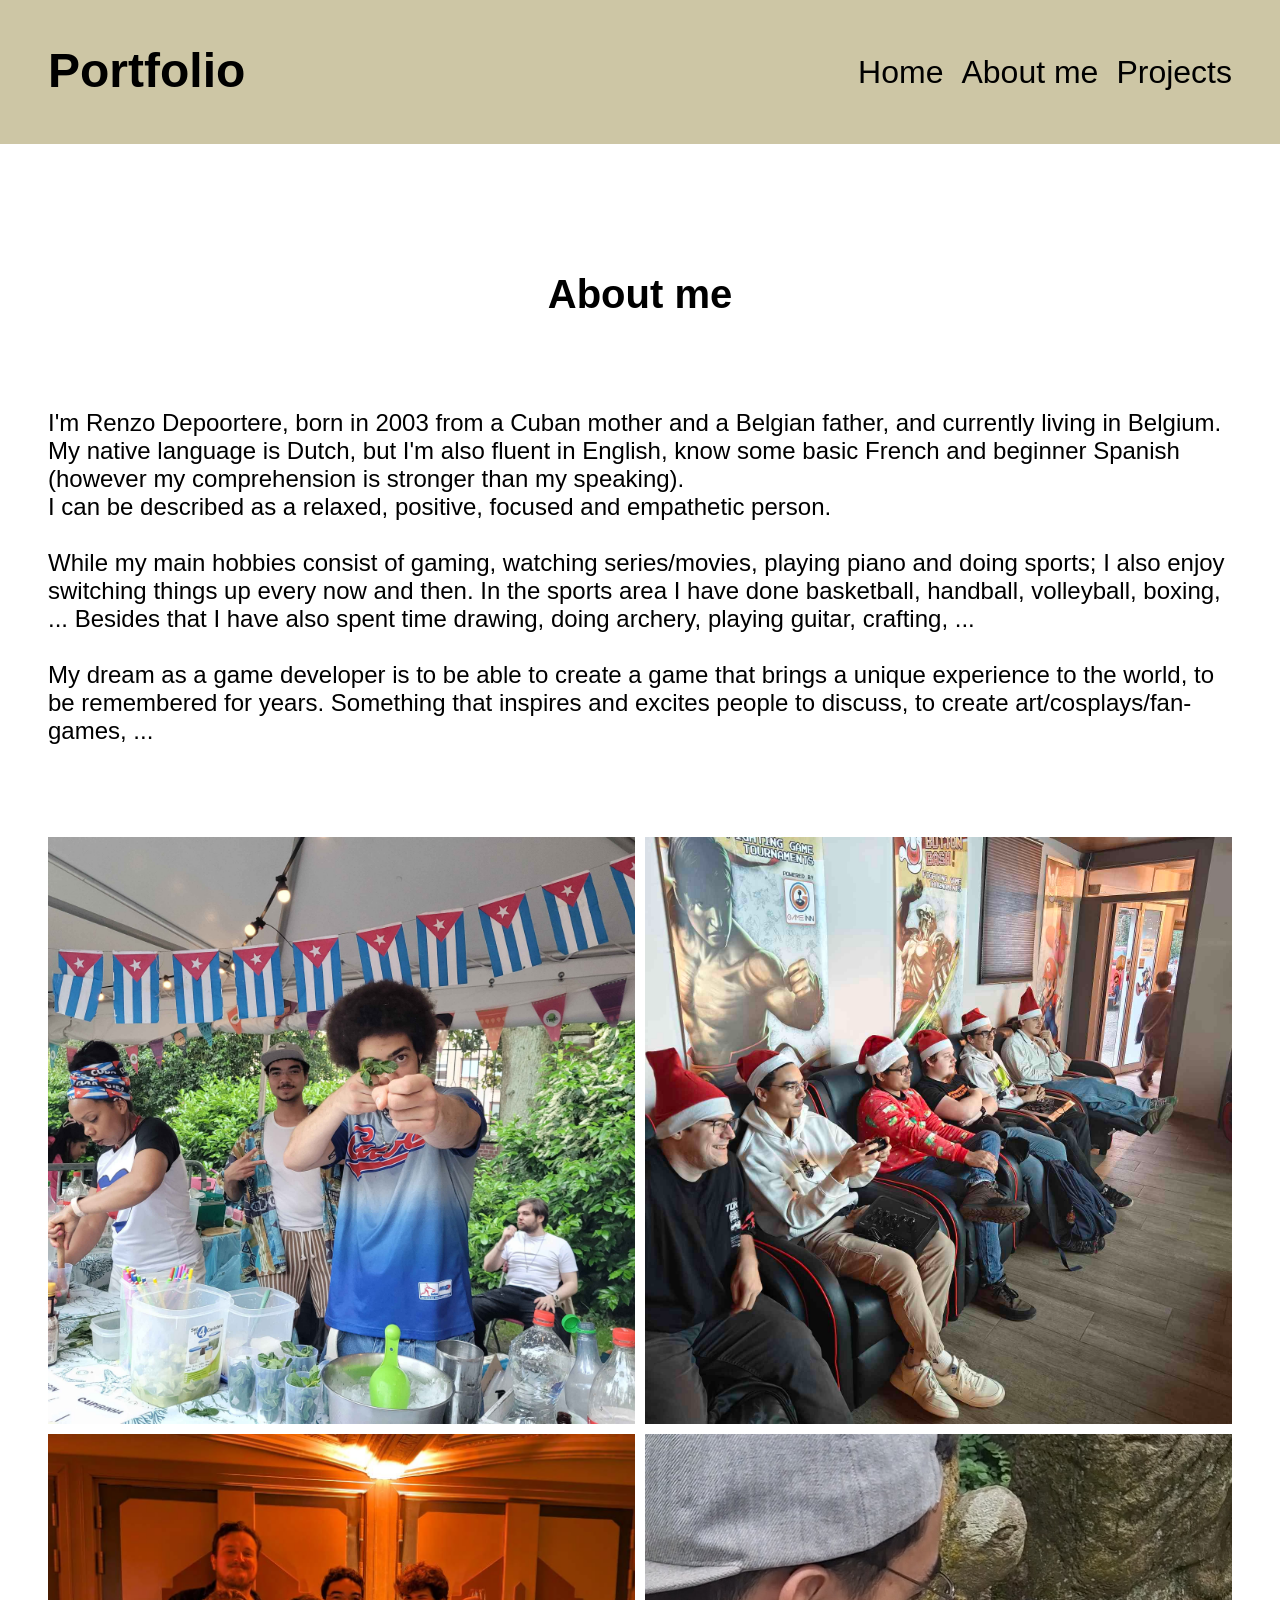
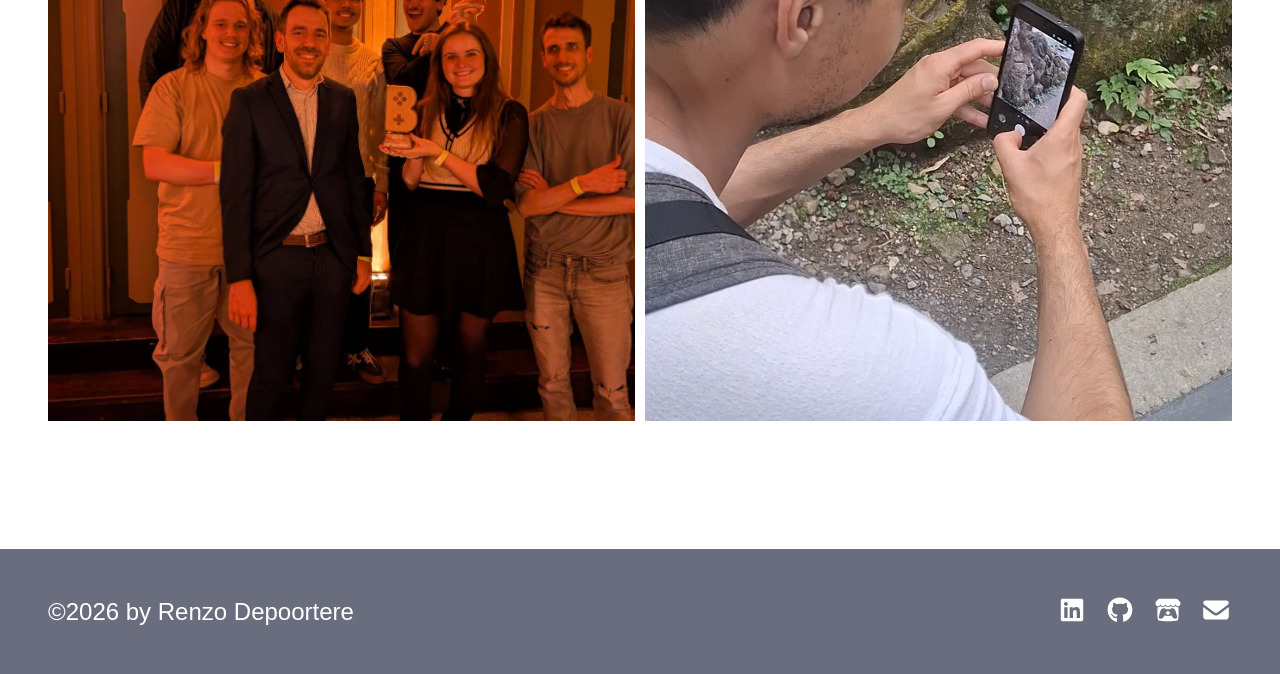
==== commit 5303048a: "Updated about me page" ====
--- a/aboutMe.html
+++ b/aboutMe.html
@@ -29,7 +29,7 @@
 
                 While my main hobbies consist of gaming, watching series/movies, playing piano and doing sports; I also enjoy switching things up every now and then. In the sports area I have done basketball, handball, volleyball, boxing, ... Besides that I have also spent time drawing, doing archery, playing guitar, crafting, ...
                     
-                My dream as a game developer is to be able to create a game that brings a unique experience to the world, to be remembered for years. Something that inspires and excites people to talk about it, create art/cosplays from it, create fan-games, ...
+                My dream as a game developer is to be able to create a game that brings a unique experience to the world, to be remembered for years. Something that inspires and excites people to discuss, to create art/cosplays/fan-games, ...
 
             </p>
             <div class="AboutMePictureContainer"></div>
--- a/style/general.css
+++ b/style/general.css
@@ -269,7 +269,7 @@
 
 .TextDescription_Left
 {
-    flex: 1; 
+    width: 100%;
     font-size: 24px;
     text-align: left; 
     color: black;
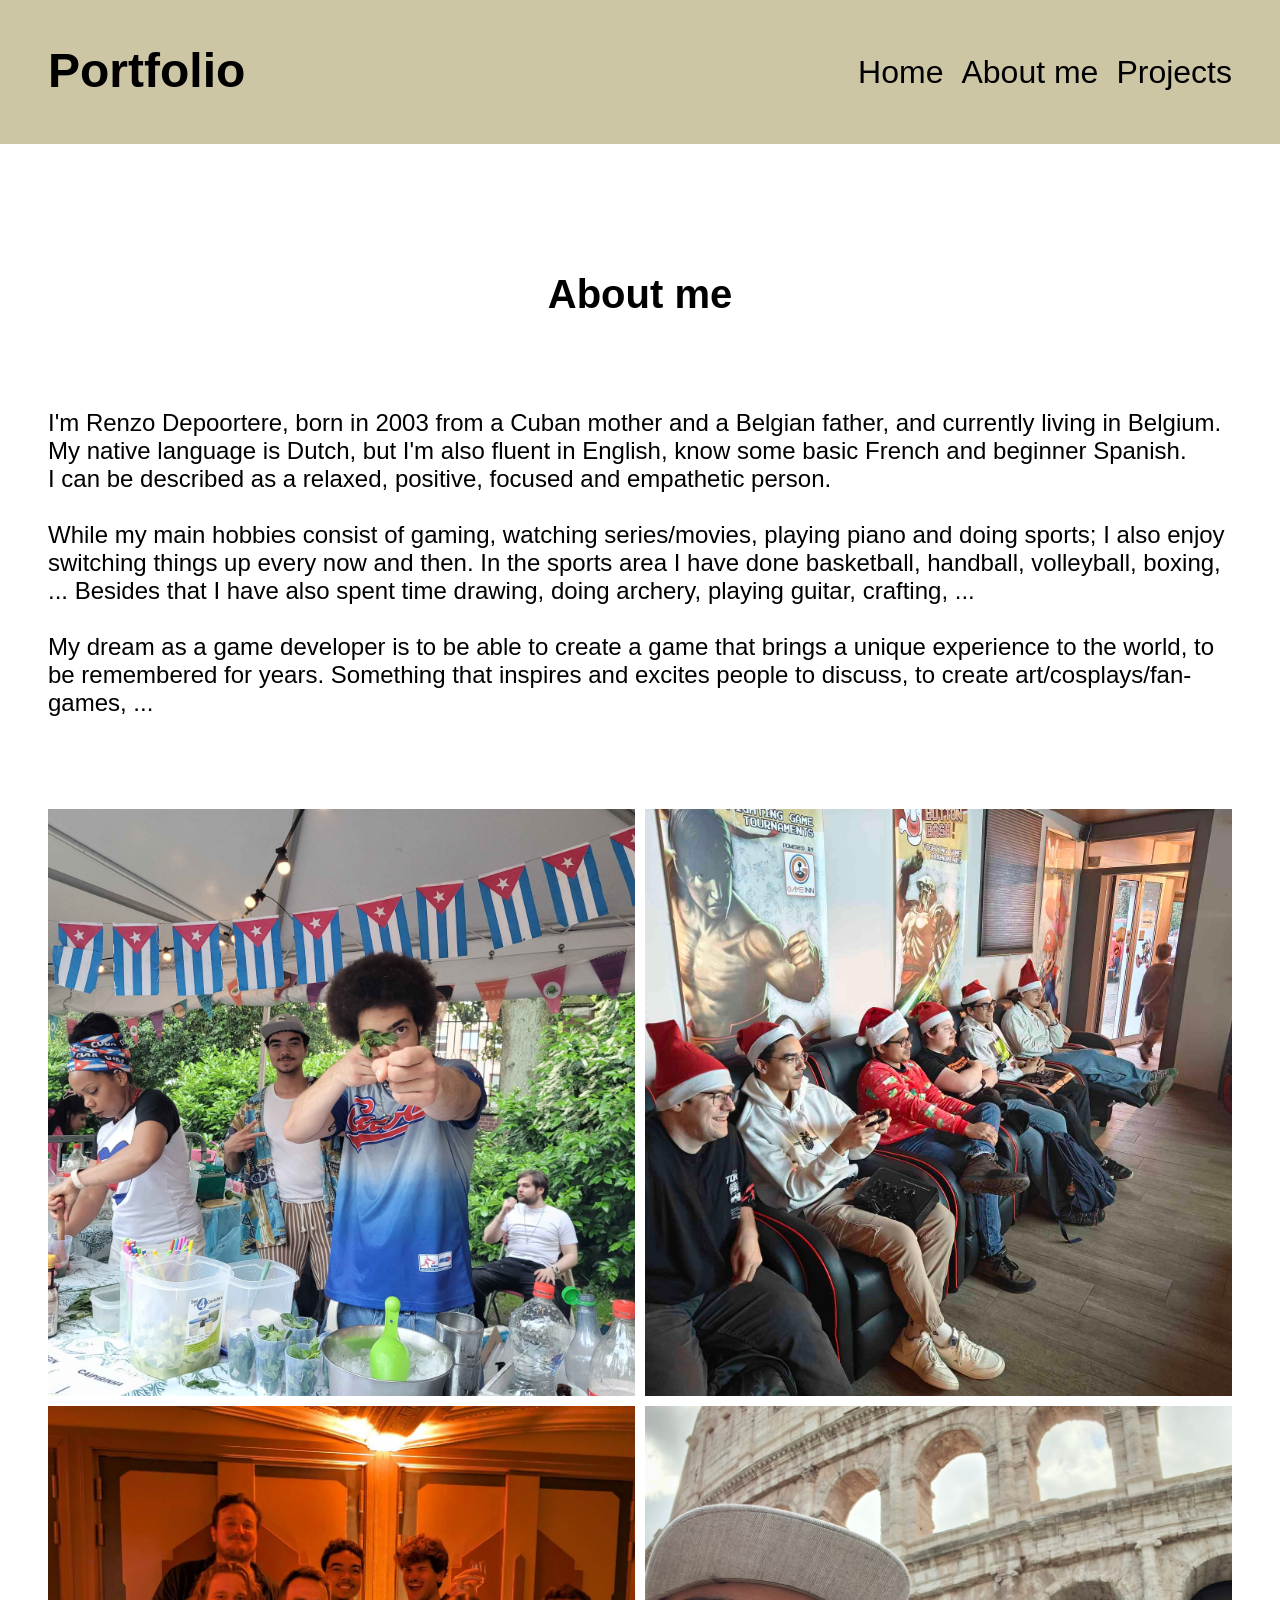
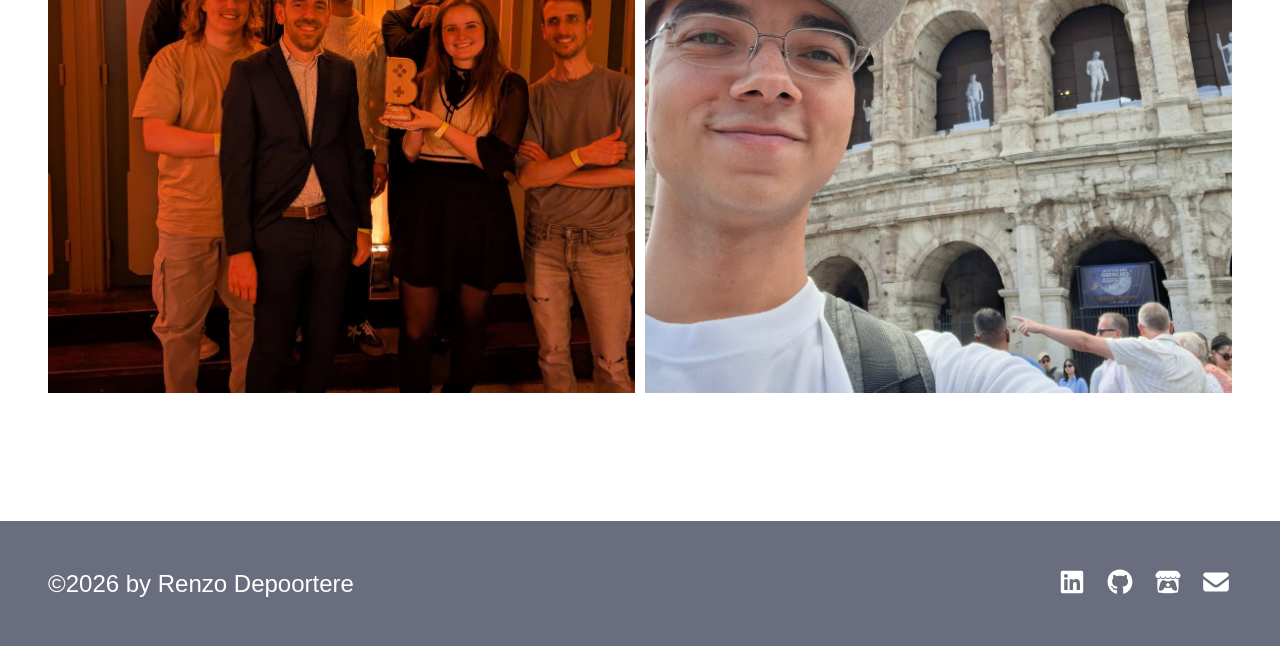
==== commit 9fd4673f: "Updated aboutMe page" ====
--- a/aboutMe.html
+++ b/aboutMe.html
@@ -24,7 +24,7 @@
             <p class="TextHeader">About me</p>
             <p class="TextDescription_Left">
                 I'm Renzo Depoortere, born in 2003 from a Cuban mother and a Belgian father, and currently living in Belgium. 
-                My native language is Dutch, but I'm also fluent in English, know some basic French and beginner Spanish (however my comprehension is stronger than my speaking). 
+                My native language is Dutch, but I'm also fluent in English, know some basic French and beginner Spanish. 
                 I can be described as a relaxed, positive, focused and empathetic person.
 
                 While my main hobbies consist of gaming, watching series/movies, playing piano and doing sports; I also enjoy switching things up every now and then. In the sports area I have done basketball, handball, volleyball, boxing, ... Besides that I have also spent time drawing, doing archery, playing guitar, crafting, ...
